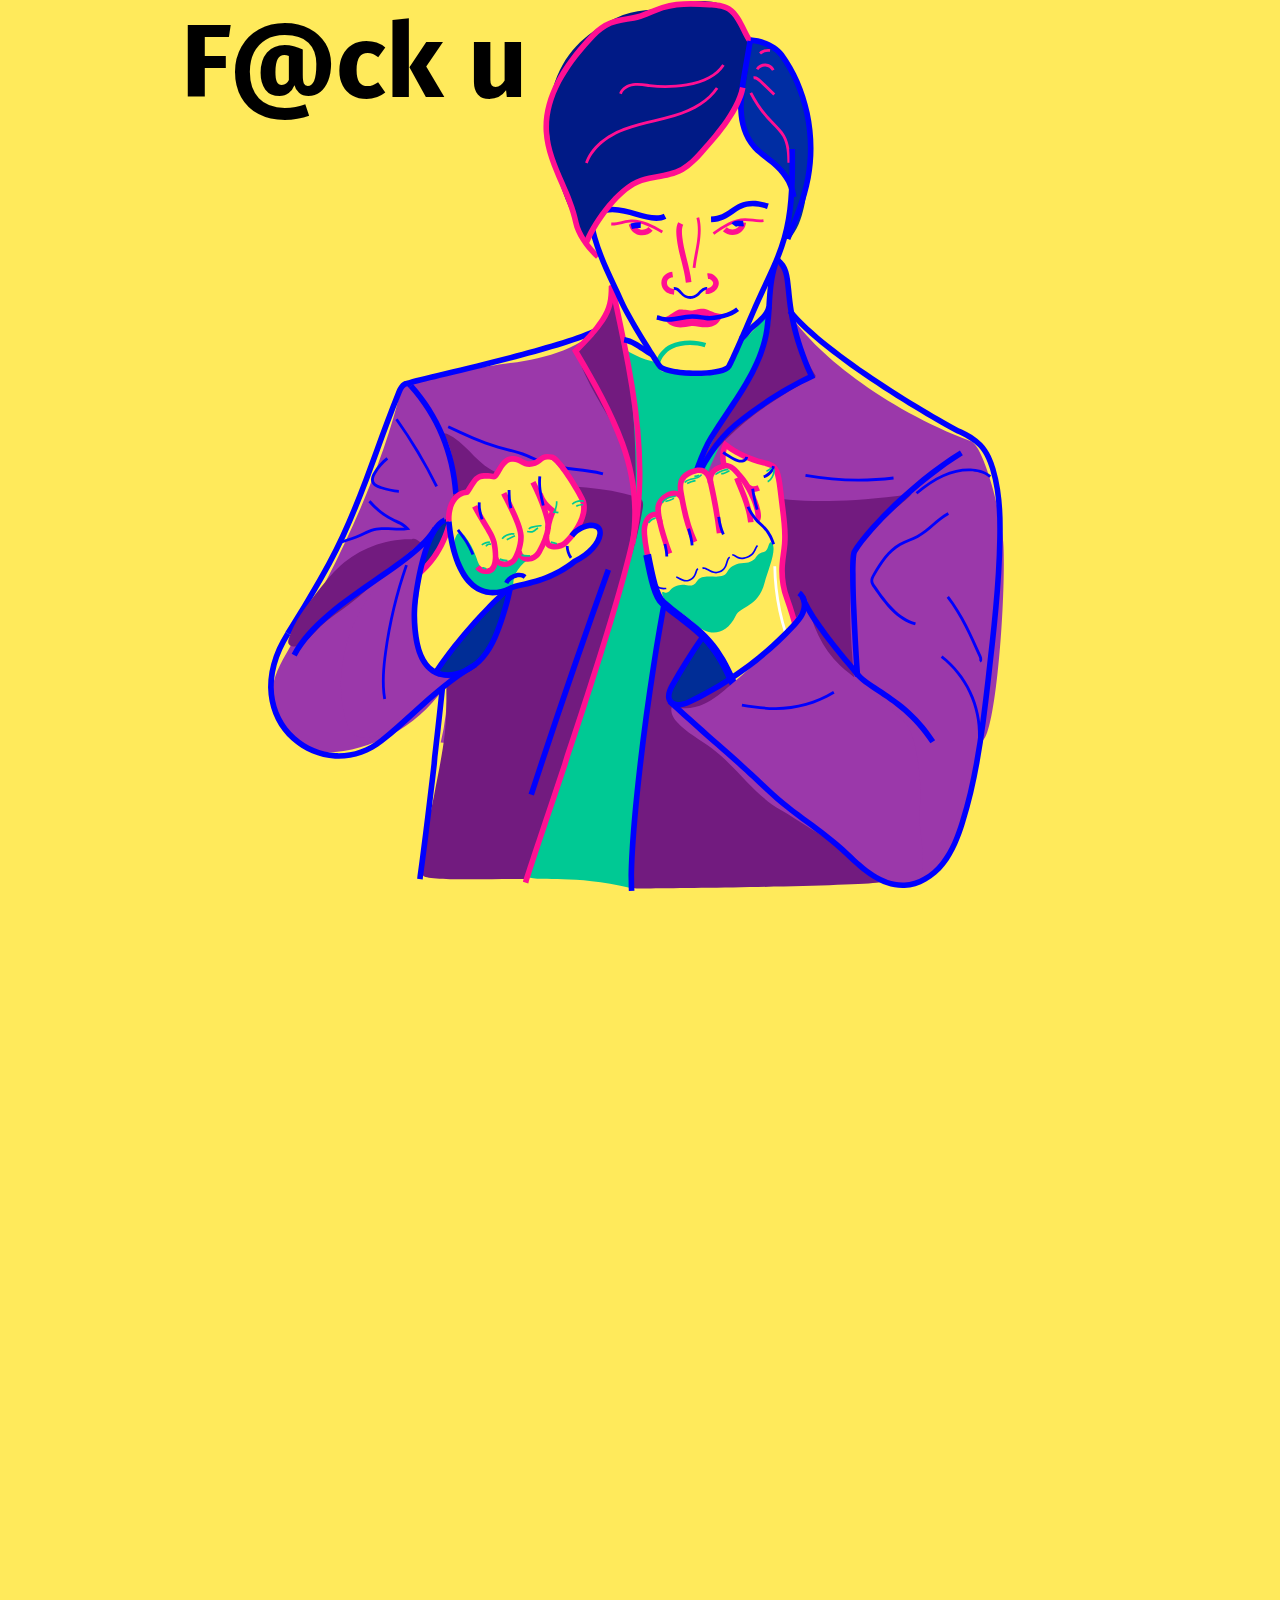
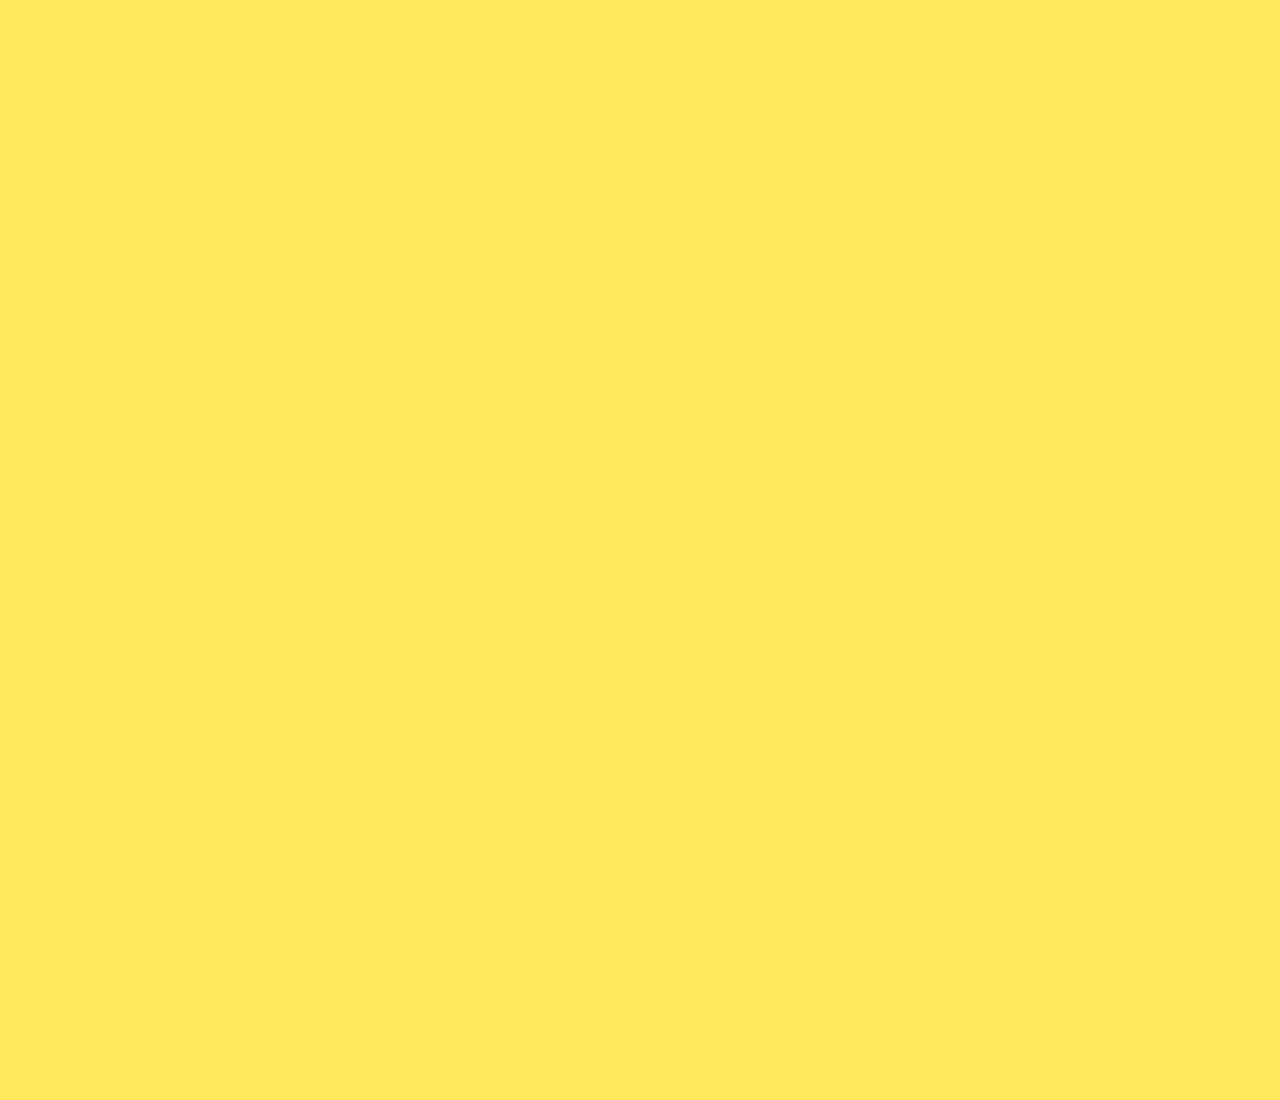
==== hate.html @ d73a0778 "Init" ====
<!doctype html>
<html>

<head>
  <meta charset="utf-8">
  <meta name="viewport" content="width=device-width">

  <link href="https://fonts.googleapis.com/css?family=Fira+Sans:700" rel="stylesheet">
  <link rel="stylesheet" href="main.css">
</head>

<body>
  <div class="app app--hate">
    <div class="fixed-container sequence" data-path="assets/hate.svg"></div>
    <div class="fixed-container content">
      <h1 class="title">F@ck u</h1>
    </div>
  </div>

  <script src="main.js"></script>
</body>

</html>
---- main.css ----
*,
*:after,
*:before {
  margin: 0;
  padding: 0;
  box-sizing: border-box;
}

:root {
  font-size: 16px;
}

body {
  background-color: #ffea5b;
}

.app {
  height: 300vh;
  max-height: 4000px;
}

.fixed-container {
  width: 100%;
  height: 100%;
  position: fixed;
  top: 0;
  left: 0;
}

.sequence {
  display: flex;
  justify-content: center;
  align-items: center;
}

.sequence svg {
  display: block;
}

@media (max-aspect-ratio: 1332/1601) {
  .sequence svg {
    width: 100%;
    height: auto;
  }
}

@media (min-aspect-ratio: 1332/1601) {
  .sequence svg {
    width: auto;
    height: 100%;
  }
}

[id='men'] > g {
  visibility: hidden;
}

[id='men'] > g.is-active {
  visibility: visible;
}

.title {
  font-family: 'Fira Sans', sans-serif;
  font-size: 2.5rem;
  font-weight: bold;
  white-space: nowrap;
}

@media (min-aspect-ratio: 1332/1601) {
  .title {
    width: 50%;
    text-align: right;
  }

  .app--hate .title {
    padding-right: 12.6vh;
  }

  .app--love .title {
    padding-right: 20.6vh;
  }
}

@media (min-width: 650px) and (min-height: 600px) {
  .title {
    font-size: 4.5em;
  }
}

@media (min-width: 1000px) and (min-height: 700px) {
  .title {
    font-size: 6.5em;
  }
}

@media (min-width: 1500px) and (min-height: 800px) {
  .title {
    font-size: 10.5em;
  }
}
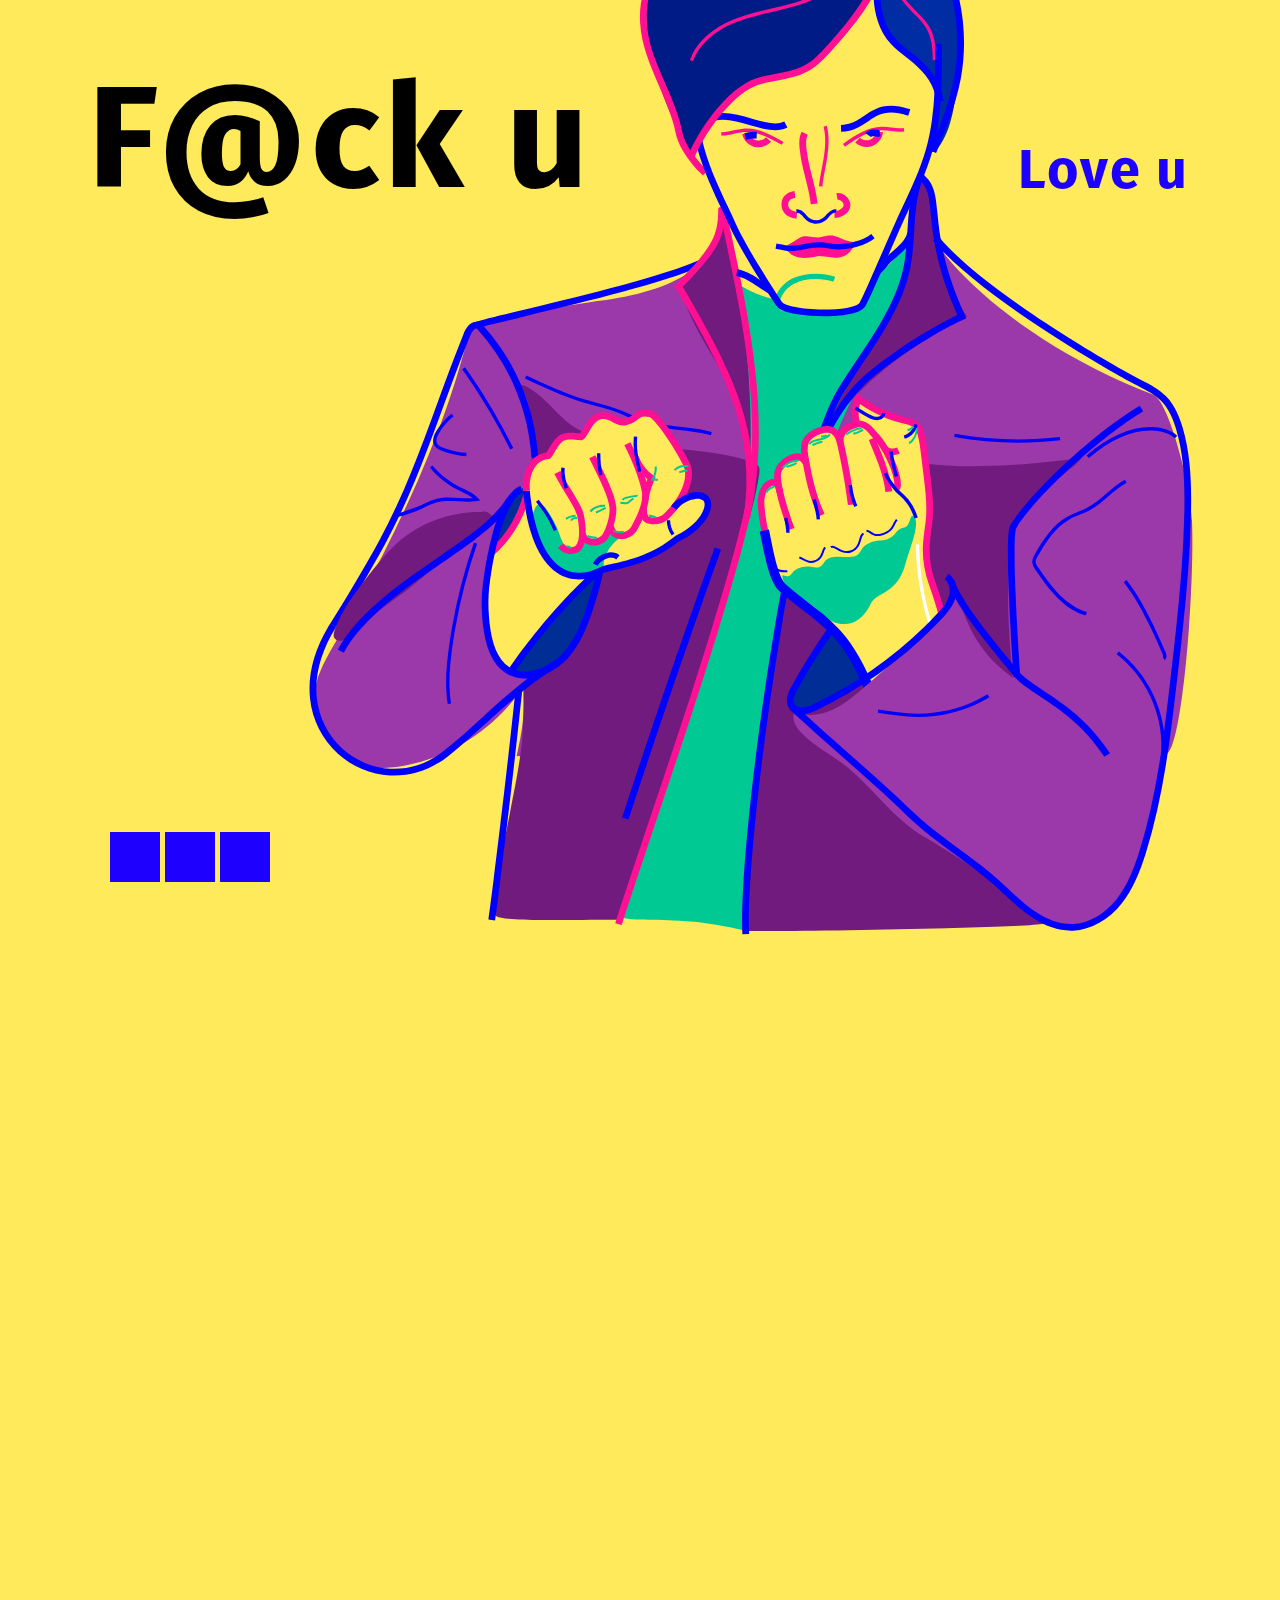
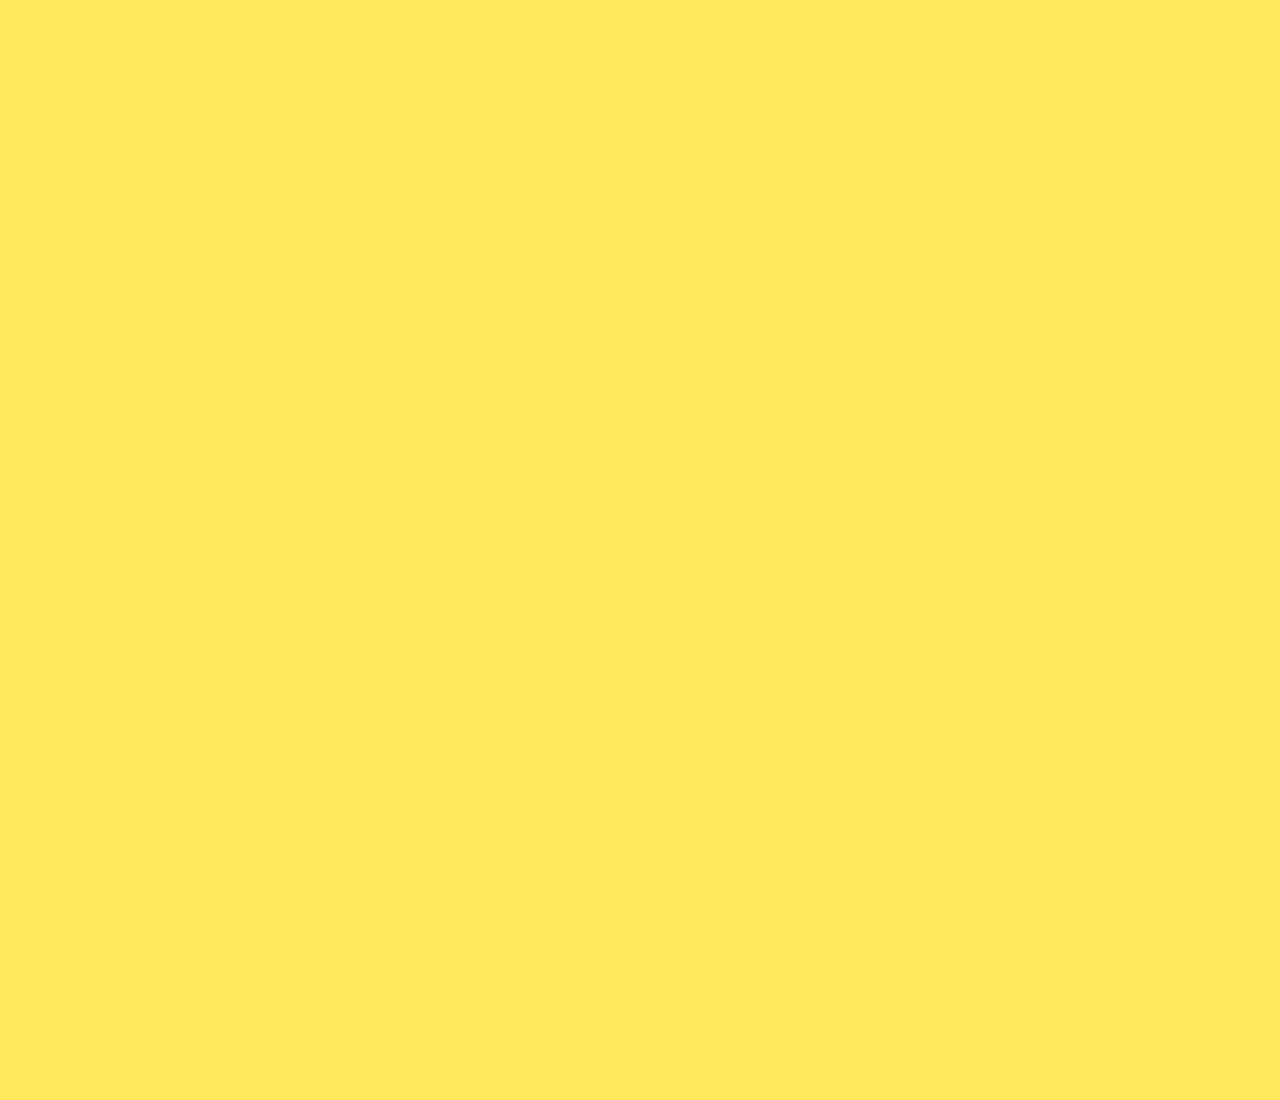
==== commit ea205865: "Refactor layout" ====
--- a/hate.html
+++ b/hate.html
@@ -11,9 +11,15 @@
 
 <body>
   <div class="app app--hate">
-    <div class="fixed-container sequence" data-path="assets/hate.svg"></div>
-    <div class="fixed-container content">
+    <div class="fixed-container" id="sequence" data-path="assets/hate.svg"></div>
+    <div class="fixed-container">
       <h1 class="title">F@ck u</h1>
+      <a class="link" href="love.html">Love u</a>
+      <div class="share">
+        <div class="share__item share__fb"></div>
+        <div class="share__item share__vk"></div>
+        <div class="share__item share__tw"></div>
+      </div>
     </div>
   </div>
 
--- a/main.css
+++ b/main.css
@@ -17,6 +17,7 @@
 .app {
   height: 300vh;
   max-height: 4000px;
+  overflow: hidden;
 }
 
 .fixed-container {
@@ -25,76 +26,129 @@
   position: fixed;
   top: 0;
   left: 0;
+  transform: translateZ(0);
 }
 
 .sequence {
-  display: flex;
-  justify-content: center;
-  align-items: center;
+  display: block;
+  height: 120vh;
+  width: auto;
+  position: relative;
+  top: -15vh;
 }
 
-.sequence svg {
-  display: block;
+.sequence--hate {
+  left: calc(50% - (120vh * 0.75) / 2);
 }
 
-@media (max-aspect-ratio: 1332/1601) {
-  .sequence svg {
-    width: 100%;
-    height: auto;
-  }
+.sequence--love {
+  left: calc(50% - (120vh * 0.64) / 2);
 }
 
-@media (min-aspect-ratio: 1332/1601) {
-  .sequence svg {
-    width: auto;
-    height: 100%;
-  }
-}
-
-[id='men'] > g {
+[data-name^='sequence'] {
   visibility: hidden;
 }
 
-[id='men'] > g.is-active {
+[data-name^='sequence'].is-active {
   visibility: visible;
 }
 
 .title {
+  position: absolute;
+  bottom: 79vh;
+  left: 4.5vw;
   font-family: 'Fira Sans', sans-serif;
-  font-size: 2.5rem;
+  font-size: 10.5vmin;
+  line-height: 0;
+  letter-spacing: 0.03em;
+  padding-bottom: 0.65ex;
   font-weight: bold;
   white-space: nowrap;
 }
 
-@media (min-aspect-ratio: 1332/1601) {
-  .title {
-    width: 50%;
-    text-align: right;
+.link {
+  position: absolute;
+  bottom: 64.5vh;
+  left: 4.5vw;
+  font-family: 'Fira Sans', sans-serif;
+  font-size: 6.5vmin;
+  line-height: 0;
+  font-weight: bold;
+  letter-spacing: 0.03em;
+  padding-bottom: 0.65ex;
+  white-space: nowrap;
+  color: #feea5b;
+  text-decoration: none;
+  cursor: pointer;
+}
+
+.link:hover {
+  text-decoration: underline;
+}
+
+.share {
+  display: flex;
+  position: absolute;
+  left: 4.5vw;
+  bottom: 2vh;
+}
+
+.share__item {
+  width: 50px;
+  height: 50px;
+  background-color: #feea5b;
+  cursor: pointer;
+}
+
+.share__item + .share__item {
+  margin-left: 5px;
+}
+
+@media (min-width: 50vh) {
+  .share,
+  .link {
+    left: calc(50% - 120vh * 0.19);
   }
 
-  .app--hate .title {
-    padding-right: 12.6vh;
-  }
-
-  .app--love .title {
-    padding-right: 20.6vh;
+  .link {
+    bottom: 62vh;
+    font-size: 3.7vh;
   }
 }
 
-@media (min-width: 650px) and (min-height: 600px) {
-  .title {
-    font-size: 4.5em;
+@media (min-width: 80vh) {
+  .link {
+    left: calc(50% + 120vh * 0.23);
+    bottom: 79vh;
+    color: #1d00ff;
+  }
+
+  .share {
+    left: 4.3vw;
+  }
+
+  .share__item {
+    background-color: #1d00ff;
   }
 }
 
-@media (min-width: 1000px) and (min-height: 700px) {
+@media (min-width: 130vh) {
+  .fixed-container {
+    width: 130vh;
+    left: calc(50% - 130vh / 2);
+  }
+
+  .sequence {
+    left: calc(130vh - (120vh * 0.85));
+  }
+
   .title {
-    font-size: 6.5em;
+    left: 33px;
+    font-size: 16vh;
+  }
+
+  .link {
+    left: calc(50% + 120vh * 0.35);
+    font-size: 6vh;
   }
 }
-
-@media (min-width: 1500px) and (min-height: 800px) {
-  .title {
-    font-size: 10.5em;
-  }
-}
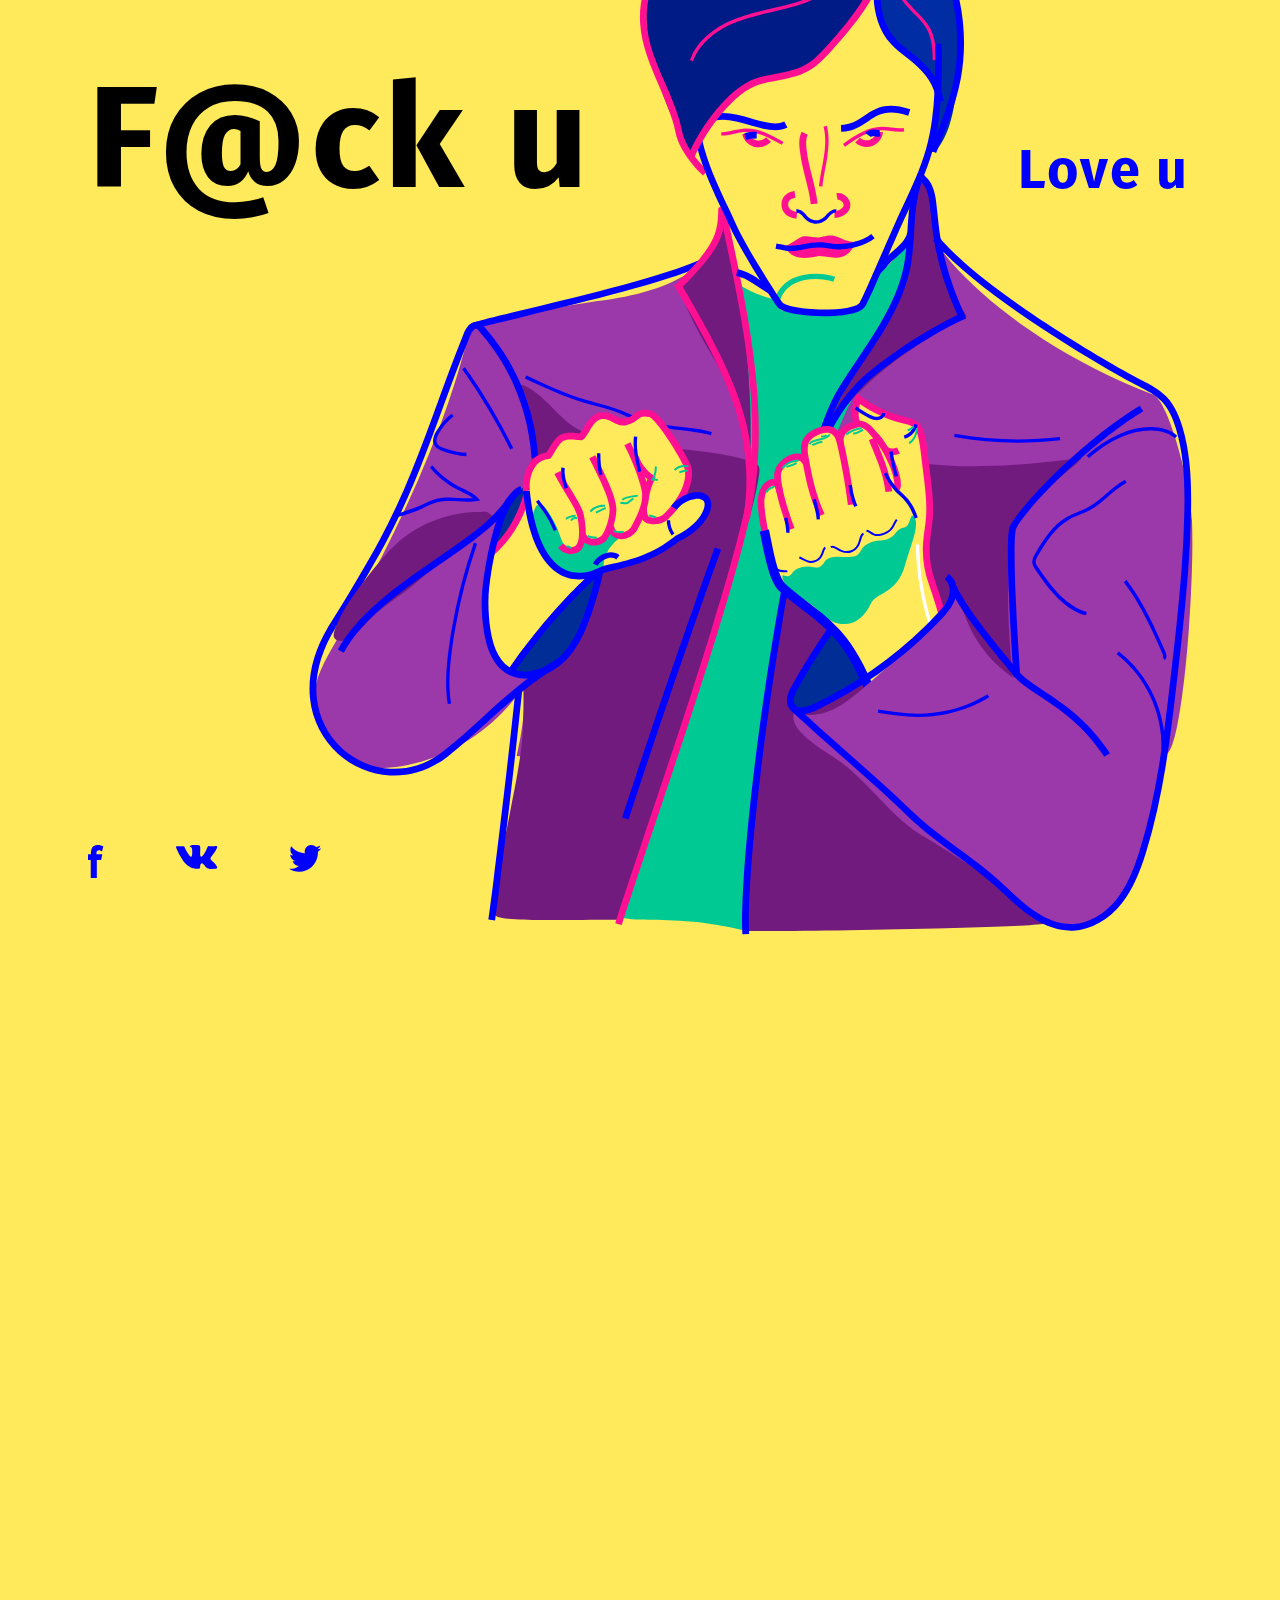
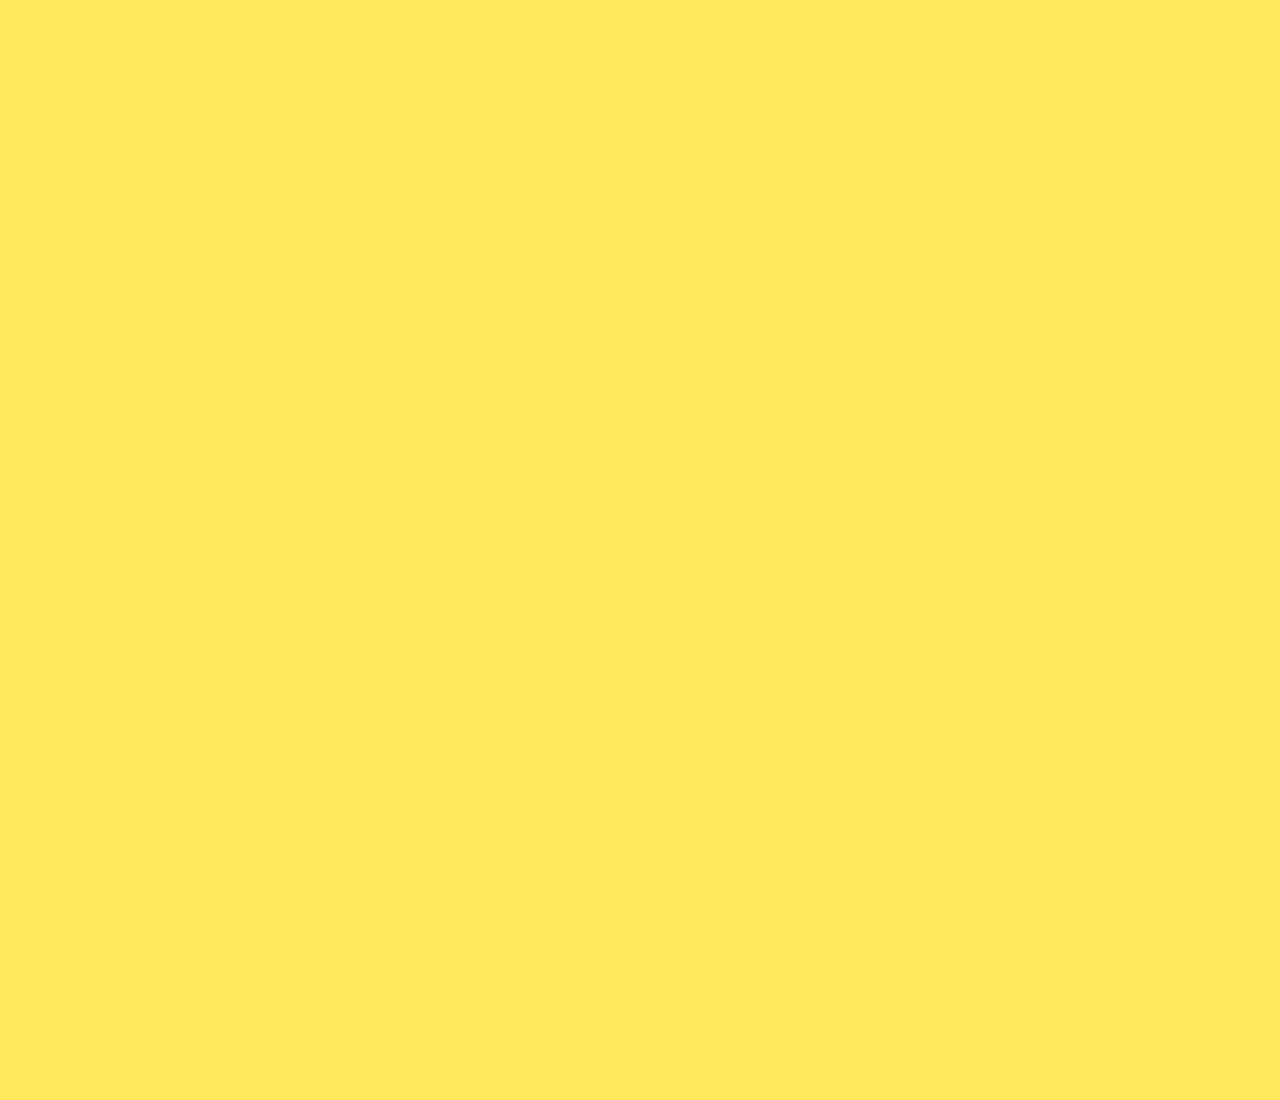
==== commit e81c075c: "Add share buttons, update layout" ====
--- a/hate.html
+++ b/hate.html
@@ -14,11 +14,11 @@
     <div class="fixed-container" id="sequence" data-path="assets/hate.svg"></div>
     <div class="fixed-container">
       <h1 class="title">F@ck u</h1>
-      <a class="link" href="love.html">Love u</a>
-      <div class="share">
-        <div class="share__item share__fb"></div>
-        <div class="share__item share__vk"></div>
-        <div class="share__item share__tw"></div>
+      <a class="link link--hate" href="love.html">Love u</a>
+      <div class="share share--hate">
+        <div class="share__item share__fb" data-icon="assets/fb.svg"></div>
+        <div class="share__item share__vk" data-icon="assets/vk.svg"></div>
+        <div class="share__item share__tw" data-icon="assets/tw.svg"></div>
       </div>
     </div>
   </div>
--- a/main.css
+++ b/main.css
@@ -68,7 +68,7 @@
 
 .link {
   position: absolute;
-  bottom: 64.5vh;
+  bottom: calc(79vh - 10.5vmin);
   left: 4.5vw;
   font-family: 'Fira Sans', sans-serif;
   font-size: 6.5vmin;
@@ -77,7 +77,7 @@
   letter-spacing: 0.03em;
   padding-bottom: 0.65ex;
   white-space: nowrap;
-  color: #feea5b;
+  color: #0000ff;
   text-decoration: none;
   cursor: pointer;
 }
@@ -88,47 +88,96 @@
 
 .share {
   display: flex;
+  justify-content: space-between;
+  width: 91vw;
   position: absolute;
   left: 4.5vw;
   bottom: 2vh;
 }
 
+.share {
+  width: 80vw;
+  max-width: 30vh;
+  left: 10vw;
+}
+
 .share__item {
-  width: 50px;
-  height: 50px;
-  background-color: #feea5b;
   cursor: pointer;
 }
 
+.share__item:hover {
+  transform: scale(1.1);
+}
+
 .share__item + .share__item {
-  margin-left: 5px;
+  margin-left: 10px;
+}
+
+.share__item svg {
+  fill: #feea5b;
+}
+
+@media (min-width: 40vh) {
+  .share--hate {
+    width: 30vh;
+    left: calc(50% - 120vh * 0.185);
+    left: calc(50% - 120vh * 0.13);
+  }
+
+  .share--love {
+    width: 30vh;
+    left: calc(50% - 120vh * 0.16);
+  }
 }
 
 @media (min-width: 50vh) {
-  .share,
   .link {
-    left: calc(50% - 120vh * 0.19);
-  }
-
+    font-size: 3.7vh;
+  }
+}
+
+@media (min-width: 85vh) {
   .link {
-    bottom: 62vh;
-    font-size: 3.7vh;
-  }
-}
-
-@media (min-width: 80vh) {
-  .link {
+    bottom: 79vh;
+  }
+
+  .link--hate {
     left: calc(50% + 120vh * 0.23);
-    bottom: 79vh;
-    color: #1d00ff;
+  }
+
+  .link--love {
+    left: calc(50% + 120vh * 0.2);
   }
 
   .share {
-    left: 4.3vw;
-  }
-
-  .share__item {
-    background-color: #1d00ff;
+    left: 4.5vw;
+    max-width: none;
+  }
+
+  .share--hate {
+    width: 32%;
+  }
+
+  .share--love {
+    width: 34%;
+  }
+
+  .share__item svg {
+    fill: #0000ff;
+  }
+
+  .share__tw svg {
+    fill: #feea5b;
+  }
+}
+
+@media (min-width: 110vh) {
+  .share {
+    width: 20%;
+  }
+
+  .share__tw svg {
+    fill: #0000ff;
   }
 }
 
@@ -148,7 +197,18 @@
   }
 
   .link {
+    font-size: 6vh;
+  }
+
+  .link--hate {
     left: calc(50% + 120vh * 0.35);
-    font-size: 6vh;
-  }
-}
+  }
+
+  .link--love {
+    left: calc(50% + 120vh * 0.27);
+  }
+
+  .share {
+    left: 33px;
+  }
+}
